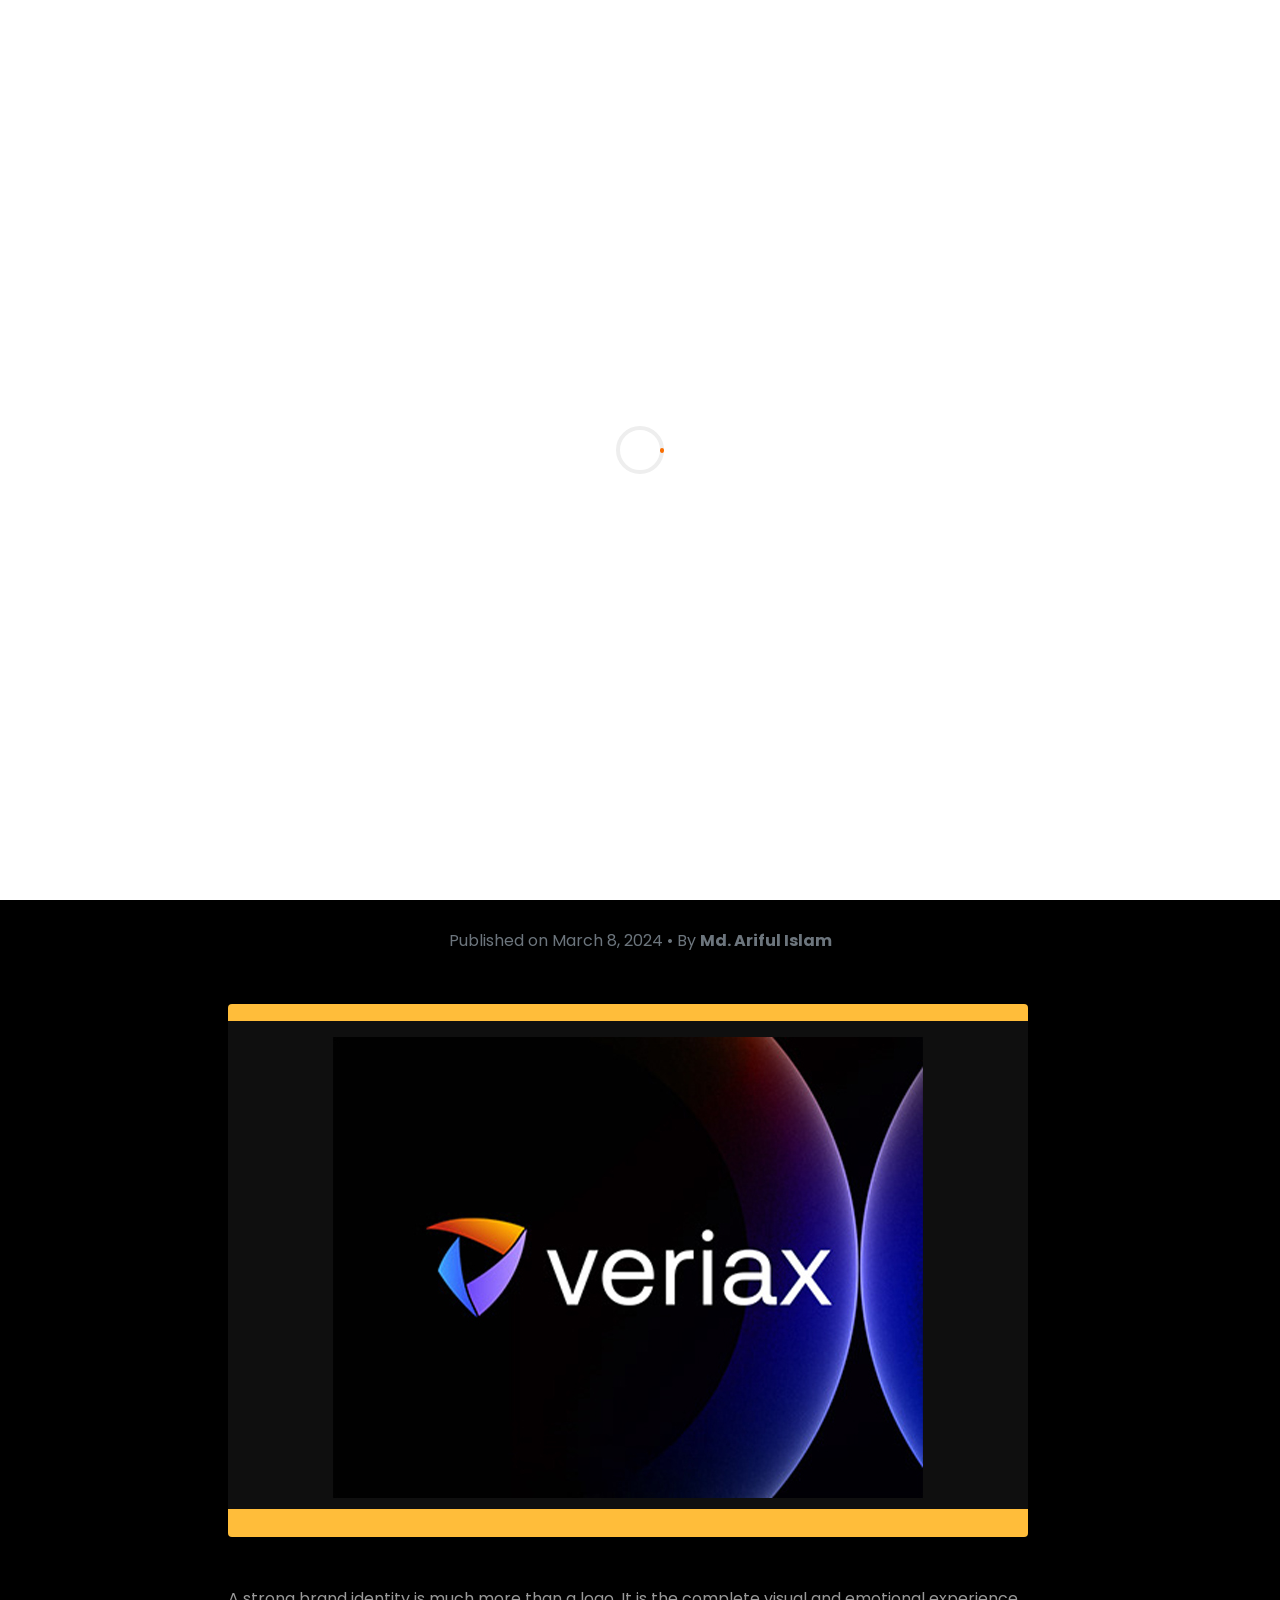
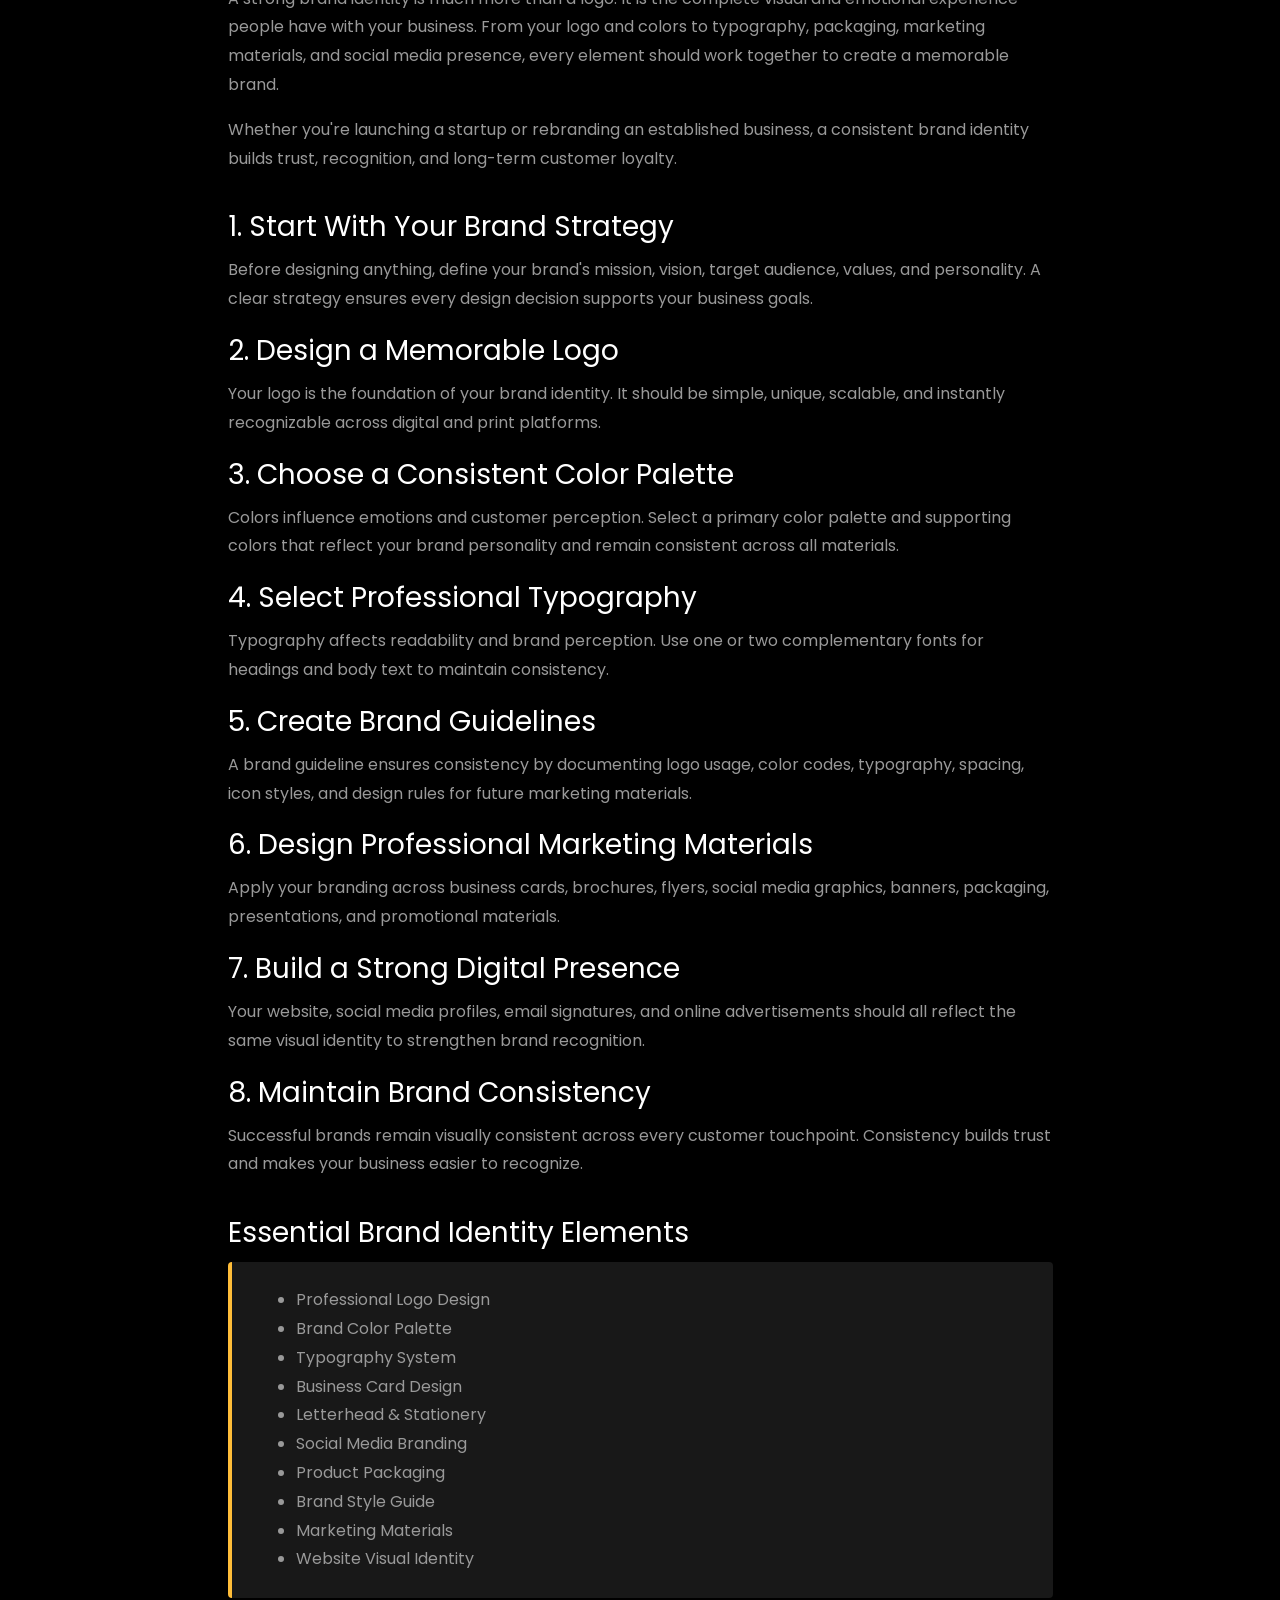
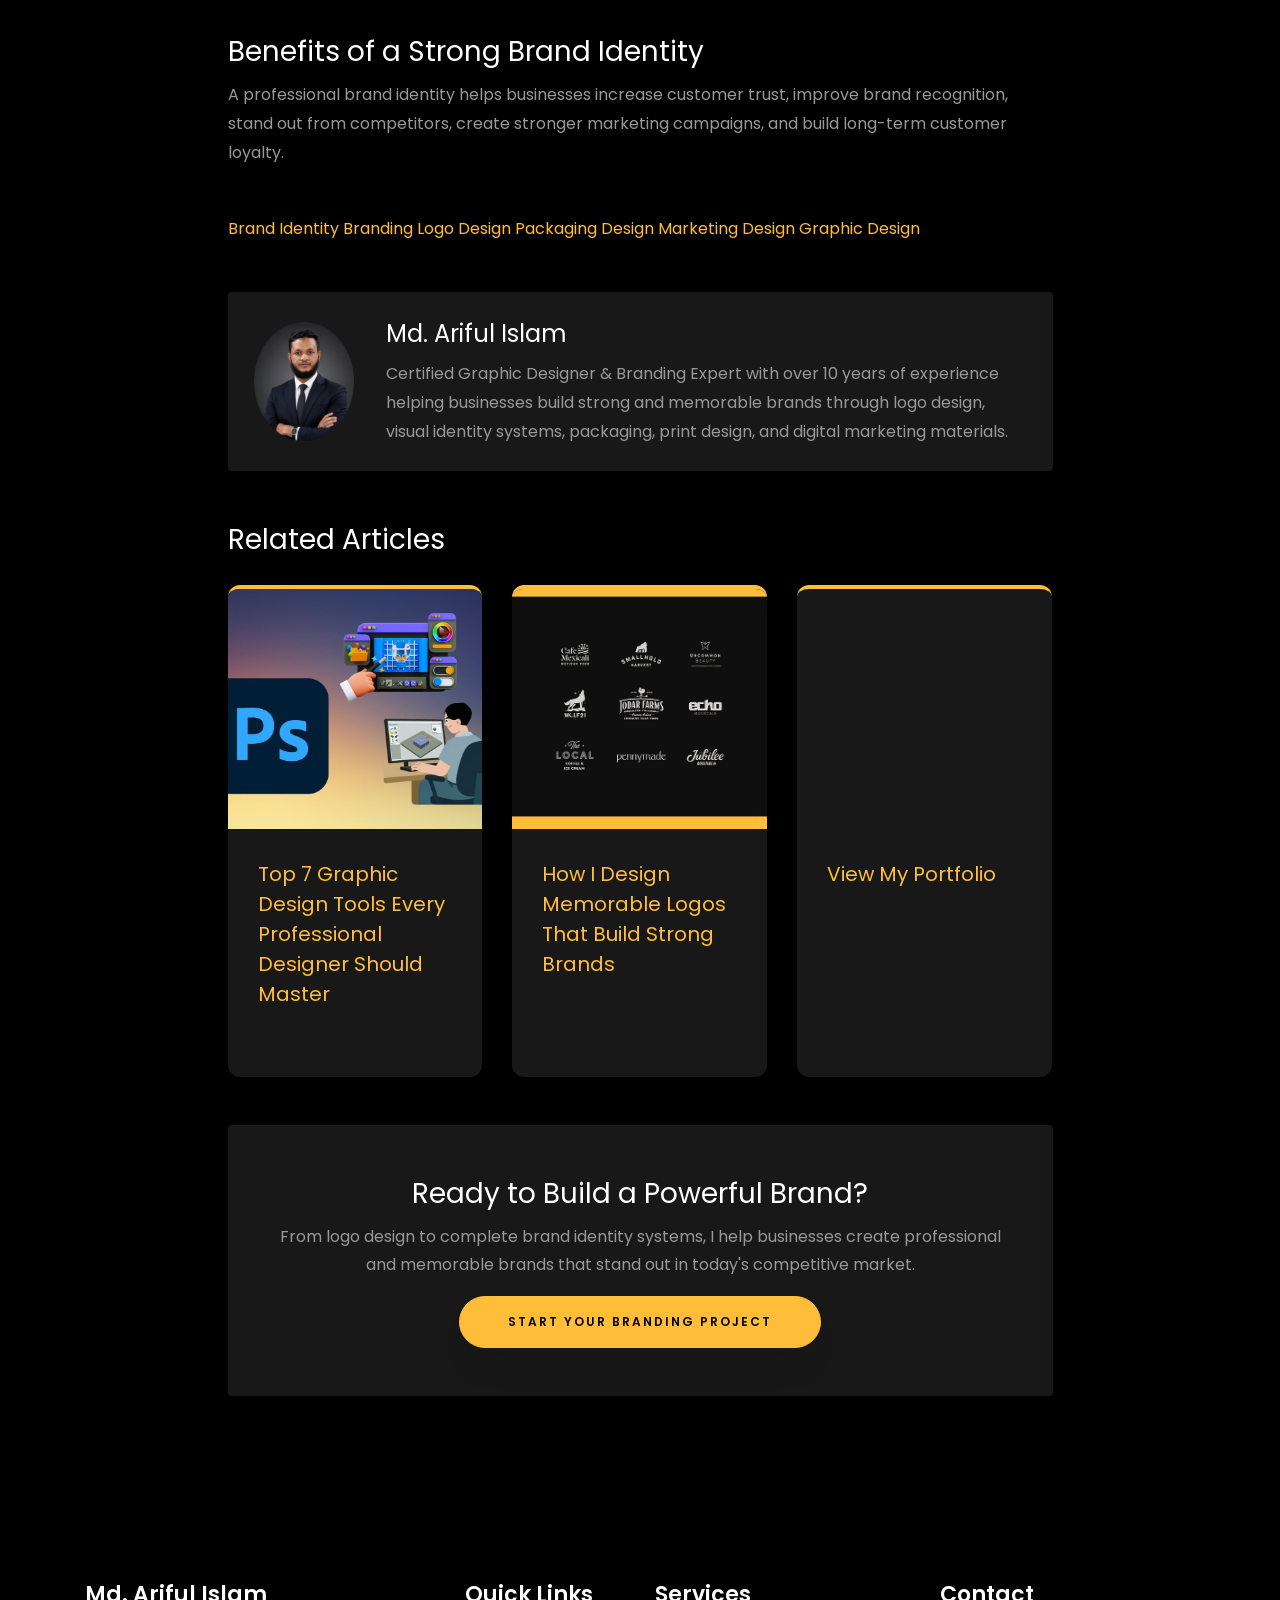
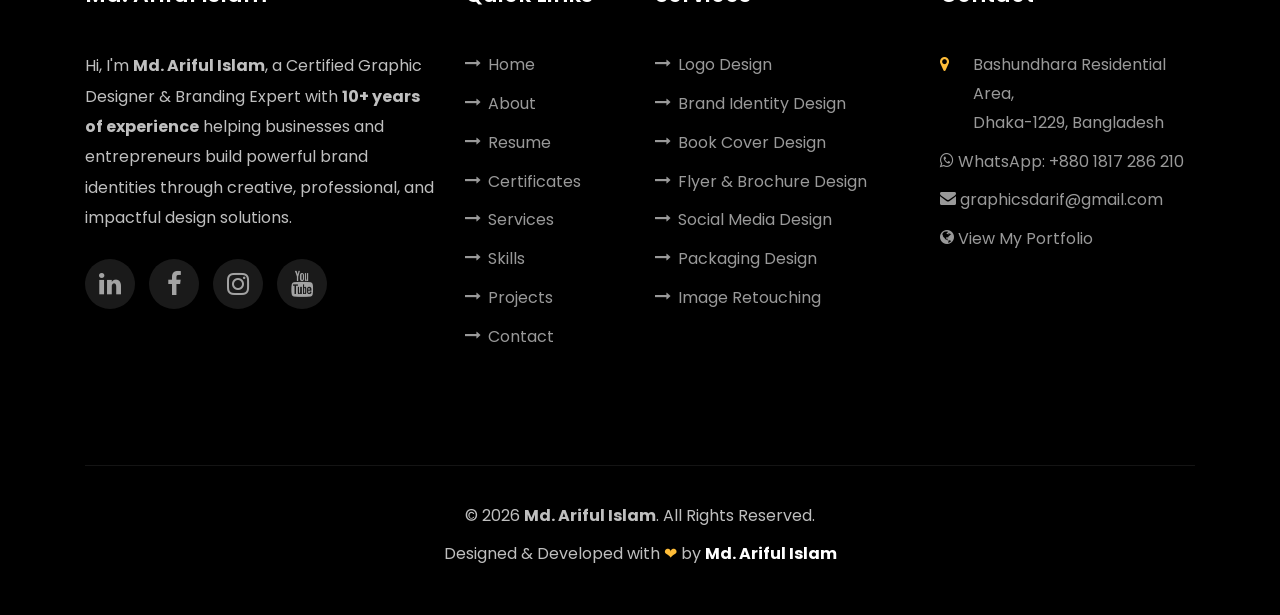
==== blog-brand.html @ 01f38c30 "blog update" ====
<!DOCTYPE html>
<html lang="en">
  <head>
    <title>Arif Islam Portfolio</title>
    <meta charset="utf-8">
    <meta name="viewport" content="width=device-width, initial-scale=1, shrink-to-fit=no">
    
    <link href="https://fonts.googleapis.com/css?family=Poppins:100,200,300,400,500,600,700,800,900" rel="stylesheet">

    <link rel="stylesheet" href="css/open-iconic-bootstrap.min.css">
    <link rel="stylesheet" href="css/animate.css">
    
    <link rel="stylesheet" href="css/owl.carousel.min.css">
    <link rel="stylesheet" href="css/owl.theme.default.min.css">
    <link rel="stylesheet" href="css/magnific-popup.css">

    <link rel="stylesheet" href="css/aos.css">

    <link rel="stylesheet" href="css/ionicons.min.css">
    
    <link rel="stylesheet" href="css/flaticon.css">
    <link rel="stylesheet" href="css/icomoon.css">
    <link rel="stylesheet" href="css/style.css">
  </head>
  <body data-spy="scroll" data-target=".site-navbar-target" data-offset="300">
	  
	  
    <nav class="navbar navbar-expand-lg navbar-dark ftco_navbar ftco-navbar-light site-navbar-target" id="ftco-navbar">
	    <div class="container">
	      <a class="navbar-brand" href="index.html">Md. Ariful Islam</a>
	      <button class="navbar-toggler js-fh5co-nav-toggle fh5co-nav-toggle" type="button" data-toggle="collapse" data-target="#ftco-nav" aria-controls="ftco-nav" aria-expanded="false" aria-label="Toggle navigation">
	        <span class="oi oi-menu"></span> Menu
	      </button>

	      <div class="collapse navbar-collapse" id="ftco-nav">
	        <ul class="navbar-nav nav ml-auto">
	          <li class="nav-item"><a href="index.html#home-section" class="nav-link"><span>Home</span></a></li>
	          <li class="nav-item"><a href="index.html#about-section" class="nav-link"><span>About</span></a></li>
	          <li class="nav-item"><a href="index.html#resume-section" class="nav-link"><span>Resume</span></a></li>
            <li class="nav-item"><a href="index.html#certifications-section" class="nav-link"><span>Certificates</span></a></li>
	          <li class="nav-item"><a href="index.html#services-section" class="nav-link"><span>Services</span></a></li>
	          <li class="nav-item"><a href="index.html#skills-section" class="nav-link"><span>Skills</span></a></li>
	          <li class="nav-item"><a href="index.html#projects-section" class="nav-link"><span>Projects</span></a></li>
	          <li class="nav-item"><a href="index.html#blog-section" class="nav-link"><span>My Blog</span></a></li>
	          <li class="nav-item"><a href="index.html#contact-section" class="nav-link"><span>Contact</span></a></li>
	        </ul>
	      </div>
	    </div>
	  </nav>
	 
<!-- Hero Section -->
<section class="hero-wrap hero-wrap-2"
    style="background-image: url('images/bg_1.jpg');"
    data-stellar-background-ratio="0.5">

    <div class="overlay"></div>

    <div class="container">

        <div class="row no-gutters slider-text align-items-center justify-content-center">

            <div class="col-lg-10 text-center ftco-animate">

                <!-- Category -->
                <span class="text-warning text-uppercase font-weight-bold"
                    style="letter-spacing:4px;">
                    Brand Identity
                </span>

                <!-- Article Title -->
                <h1 class="display-3 font-weight-bold mt-3 mb-4">
                    The Complete Guide to Building a Powerful Brand Identity
                </h1>

                <!-- Meta -->
                <div class="mb-4 text-white">

                    <span>
                        <i class="icon-calendar"></i>
                        February 10, 2024
                    </span>

                    <span class="mx-3">•</span>

                    <span>
                        <i class="icon-time"></i>
                        12 Min Read
                    </span>

                    <span class="mx-3">•</span>

                    <span>
                        By
                        <strong>Md. Ariful Islam</strong>
                    </span>

                </div>

                <!-- Breadcrumb -->
                <p class="breadcrumbs">

                    <span class="mr-2">
                        <a href="index.html">
                            Home
                            <i class="ion-ios-arrow-forward"></i>
                        </a>
                    </span>

                    <span class="mr-2">
                        <a href="index.html#blog-section">
                            Blog
                            <i class="ion-ios-arrow-forward"></i>
                        </a>
                    </span>

                    <span>
                        Brand Identity
                    </span>

                </p>

            </div>

        </div>

    </div>

</section>

   <section class="ftco-section">

<div class="container">

<div class="row justify-content-center">

<div class="col-lg-9">

<!-- Article Header -->

<div class="text-center mb-5">

<span class="text-warning text-uppercase"
style="letter-spacing:3px;">
Brand Identity • 12 Min Read
</span>

<h2 class="mt-3 mb-4">
The Complete Guide to Building a Powerful Brand Identity
</h2>

<p class="text-muted">
Published on March 8, 2024 • By
<strong>Md. Ariful Islam</strong>
</p>

</div>

<!-- Featured Image -->

<img src="images/brandidentityimage_3.jpg"
class="img-fluid rounded mb-5"
alt="Brand Identity Design">

<!-- Introduction -->

<p>
A strong brand identity is much more than a logo. It is the complete visual and emotional experience people have with your business. From your logo and colors to typography, packaging, marketing materials, and social media presence, every element should work together to create a memorable brand.
</p>

<p>
Whether you're launching a startup or rebranding an established business, a consistent brand identity builds trust, recognition, and long-term customer loyalty.
</p>

<hr>

<h3>1. Start With Your Brand Strategy</h3>

<p>
Before designing anything, define your brand's mission, vision, target audience, values, and personality. A clear strategy ensures every design decision supports your business goals.
</p>

<h3>2. Design a Memorable Logo</h3>

<p>
Your logo is the foundation of your brand identity. It should be simple, unique, scalable, and instantly recognizable across digital and print platforms.
</p>

<h3>3. Choose a Consistent Color Palette</h3>

<p>
Colors influence emotions and customer perception. Select a primary color palette and supporting colors that reflect your brand personality and remain consistent across all materials.
</p>

<h3>4. Select Professional Typography</h3>

<p>
Typography affects readability and brand perception. Use one or two complementary fonts for headings and body text to maintain consistency.
</p>

<h3>5. Create Brand Guidelines</h3>

<p>
A brand guideline ensures consistency by documenting logo usage, color codes, typography, spacing, icon styles, and design rules for future marketing materials.
</p>

<h3>6. Design Professional Marketing Materials</h3>

<p>
Apply your branding across business cards, brochures, flyers, social media graphics, banners, packaging, presentations, and promotional materials.
</p>

<h3>7. Build a Strong Digital Presence</h3>

<p>
Your website, social media profiles, email signatures, and online advertisements should all reflect the same visual identity to strengthen brand recognition.
</p>

<h3>8. Maintain Brand Consistency</h3>

<p>
Successful brands remain visually consistent across every customer touchpoint. Consistency builds trust and makes your business easier to recognize.
</p>

<hr>

<h3>Essential Brand Identity Elements</h3>

<div class="p-4 rounded"
style="background:#181818;border-left:4px solid #ffbd39;">

<ul class="mb-0">

<li>Professional Logo Design</li>

<li>Brand Color Palette</li>

<li>Typography System</li>

<li>Business Card Design</li>

<li>Letterhead & Stationery</li>

<li>Social Media Branding</li>

<li>Product Packaging</li>

<li>Brand Style Guide</li>

<li>Marketing Materials</li>

<li>Website Visual Identity</li>

</ul>

</div>

<hr>

<h3>Benefits of a Strong Brand Identity</h3>

<p>
A professional brand identity helps businesses increase customer trust, improve brand recognition, stand out from competitors, create stronger marketing campaigns, and build long-term customer loyalty.
</p>

<!-- Tags -->

<div class="mt-5">

<a href="#" class="tag-cloud-link">Brand Identity</a>

<a href="#" class="tag-cloud-link">Branding</a>

<a href="#" class="tag-cloud-link">Logo Design</a>

<a href="#" class="tag-cloud-link">Packaging Design</a>

<a href="#" class="tag-cloud-link">Marketing Design</a>

<a href="#" class="tag-cloud-link">Graphic Design</a>

</div>

<!-- Author -->

<div class="mt-5 p-4 rounded"
style="background:#181818;">

<div class="row align-items-center">

<div class="col-md-2 text-center">

<img src="images/about2.jpg"
class="img-fluid rounded-circle"
style="width:100px;">

</div>

<div class="col-md-10">

<h4>Md. Ariful Islam</h4>

<p class="mb-0">
Certified Graphic Designer & Branding Expert with over 10 years of experience helping businesses build strong and memorable brands through logo design, visual identity systems, packaging, print design, and digital marketing materials.
</p>

</div>

</div>

</div>

<!-- Related Articles -->

<div class="mt-5">

<h3 class="mb-4">
Related Articles
</h3>

<div class="row">

<div class="col-md-4">

<div class="blog-entry">

<a href="blog-tools.html"
class="block-20"
style="background-image:url(images/blogimgupdate1.jpg);">
</a>

<div class="text">

<h5>

<a href="blog-tools.html">
Top 7 Graphic Design Tools Every Professional Designer Should Master
</a>

</h5>

</div>

</div>

</div>

<div class="col-md-4">

<div class="blog-entry">

<a href="blog-logo.html"
class="block-20"
style="background-image:url(images/howtocreatealogo.jpg);">
</a>

<div class="text">

<h5>

<a href="blog-logo.html">
How I Design Memorable Logos That Build Strong Brands
</a>

</h5>

</div>

</div>

</div>

<div class="col-md-4">

<div class="blog-entry">

<a href="index.html#projects-section"
class="block-20"
style="background-image:url(images/work-1.jpg);">
</a>

<div class="text">

<h5>

<a href="index.html#projects-section">
View My Portfolio
</a>

</h5>

</div>

</div>

</div>

</div>

</div>

<!-- Call To Action -->

<div class="text-center mt-5 p-5 rounded"
style="background:#181818;">

<h3>
Ready to Build a Powerful Brand?
</h3>

<p>
From logo design to complete brand identity systems, I help businesses create professional and memorable brands that stand out in today's competitive market.
</p>

<a href="index.html#contact-section"
class="btn btn-primary px-5 py-3">
Start Your Branding Project
</a>

</div>

</div>

</div>

</div>

</section>


		

    <footer class="ftco-footer ftco-section">
    <div class="container">

        <div class="row">

            <!-- About -->
            <div class="col-lg-4 col-md-6 mb-5">
                <div class="ftco-footer-widget">
                    <h2 class="ftco-heading-2">Md. Ariful Islam</h2>

                    <p>
                        Hi, I'm <strong>Md. Ariful Islam</strong>, a Certified Graphic Designer &
                        Branding Expert with <strong>10+ years of experience</strong> helping
                        businesses and entrepreneurs build powerful brand identities through
                        creative, professional, and impactful design solutions.
                    </p>

                    <ul class="ftco-footer-social list-unstyled mt-4">

                        <li>
                            <a href="https://www.linkedin.com/in/graphicsdarif/" target="_blank">
                                <span class="icon-linkedin"></span>
                            </a>
                        </li>

                        <li>
                            <a href="https://facebook.com/graphicsarif" target="_blank">
                                <span class="icon-facebook"></span>
                            </a>
                        </li>

                        <li>
                            <a href="https://www.instagram.com/graphicmanbdofficial/" target="_blank">
                                <span class="icon-instagram"></span>
                            </a>
                        </li>

                        <li>
                            <a href="https://www.youtube.com/@graphicmanbd" target="_blank">
                                <span class="icon-youtube"></span>
                            </a>
                        </li>

                    </ul>
                </div>
            </div>

            <!-- Quick Links -->
            <div class="col-lg-2 col-md-6 mb-5">
                <div class="ftco-footer-widget">

                    <h2 class="ftco-heading-2">Quick Links</h2>

                    <ul class="list-unstyled">

                        <li><a href="#home-section"><span class="icon-long-arrow-right mr-2"></span>Home</a></li>

                        <li><a href="#about-section"><span class="icon-long-arrow-right mr-2"></span>About</a></li>

                        <li><a href="#resume-section"><span class="icon-long-arrow-right mr-2"></span>Resume</a></li>

                        <li><a href="#certificates-section"><span class="icon-long-arrow-right mr-2"></span>Certificates</a></li>

                        <li><a href="#services-section"><span class="icon-long-arrow-right mr-2"></span>Services</a></li>

                        <li><a href="#skills-section"><span class="icon-long-arrow-right mr-2"></span>Skills</a></li>

                        <li><a href="#projects-section"><span class="icon-long-arrow-right mr-2"></span>Projects</a></li>

                        <li><a href="#contact-section"><span class="icon-long-arrow-right mr-2"></span>Contact</a></li>

                    </ul>

                </div>
            </div>

            <!-- Services -->
            <div class="col-lg-3 col-md-6 mb-5">

                <div class="ftco-footer-widget">

                    <h2 class="ftco-heading-2">Services</h2>

                    <ul class="list-unstyled">

                        <li><a href="#services-section"><span class="icon-long-arrow-right mr-2"></span>Logo Design</a></li>

                        <li><a href="#services-section"><span class="icon-long-arrow-right mr-2"></span>Brand Identity Design</a></li>

                        <li><a href="#services-section"><span class="icon-long-arrow-right mr-2"></span>Book Cover Design</a></li>

                        <li><a href="#services-section"><span class="icon-long-arrow-right mr-2"></span>Flyer & Brochure Design</a></li>

                        <li><a href="#services-section"><span class="icon-long-arrow-right mr-2"></span>Social Media Design</a></li>

                        <li><a href="#services-section"><span class="icon-long-arrow-right mr-2"></span>Packaging Design</a></li>

                        <li><a href="#services-section"><span class="icon-long-arrow-right mr-2"></span>Image Retouching</a></li>

                    </ul>

                </div>

            </div>

            <!-- Contact -->
            <div class="col-lg-3 col-md-6 mb-5">

                <div class="ftco-footer-widget">

                    <h2 class="ftco-heading-2">Contact</h2>

                    <ul class="list-unstyled contact-footer">

                        <li>
                            <span class="icon icon-map-marker"></span>
                            Bashundhara Residential Area,<br>
                            Dhaka-1229, Bangladesh
                        </li>

                        <li>
    					<a href="https://wa.me/8801817286210" target="_blank">
        				<span class="icon icon-whatsapp"></span>
        					WhatsApp: +880 1817 286 210
    					</a>
						</li>

                        <li>
                            <a href="mailto:graphicsdarif@gmail.com">
                                <span class="icon icon-envelope"></span>
                                graphicsdarif@gmail.com
                            </a>
                        </li>

                        <li>
                            <a href="https://www.behance.net/graphicdarif" target="_blank">
                                <span class="icon icon-globe"></span>
                                View My Portfolio
                            </a>
                        </li>

                    </ul>

                </div>

            </div>

        </div>

        <hr>

        <div class="row">

            <div class="col-md-12 text-center">

                <p class="mb-2">

                    © <script>document.write(new Date().getFullYear())</script>

                    <strong>Md. Ariful Islam</strong>.

                    All Rights Reserved.

                </p>

                <p class="footer-credit">

                    Designed & Developed with

                    <span class="heart">❤</span>

                    by

                    <a href="https://www.youtube.com/@graphicmanbd" target="_blank">

                        <strong>Md. Ariful Islam</strong>

                    </a>

                </p>

            </div>

        </div>

    </div>
</footer>
    
  

  <!-- loader -->
  <div id="ftco-loader" class="show fullscreen"><svg class="circular" width="48px" height="48px"><circle class="path-bg" cx="24" cy="24" r="22" fill="none" stroke-width="4" stroke="#eeeeee"/><circle class="path" cx="24" cy="24" r="22" fill="none" stroke-width="4" stroke-miterlimit="10" stroke="#F96D00"/></svg></div>


  <script src="js/jquery.min.js"></script>
  <script src="js/jquery-migrate-3.0.1.min.js"></script>
  <script src="js/popper.min.js"></script>
  <script src="js/bootstrap.min.js"></script>
  <script src="js/jquery.easing.1.3.js"></script>
  <script src="js/jquery.waypoints.min.js"></script>
  <script src="js/jquery.stellar.min.js"></script>
  <script src="js/owl.carousel.min.js"></script>
  <script src="js/jquery.magnific-popup.min.js"></script>
  <script src="js/aos.js"></script>
  <script src="js/jquery.animateNumber.min.js"></script>
  <script src="js/scrollax.min.js"></script>
  
  <script src="js/main.js"></script>
    
  </body>
</html>
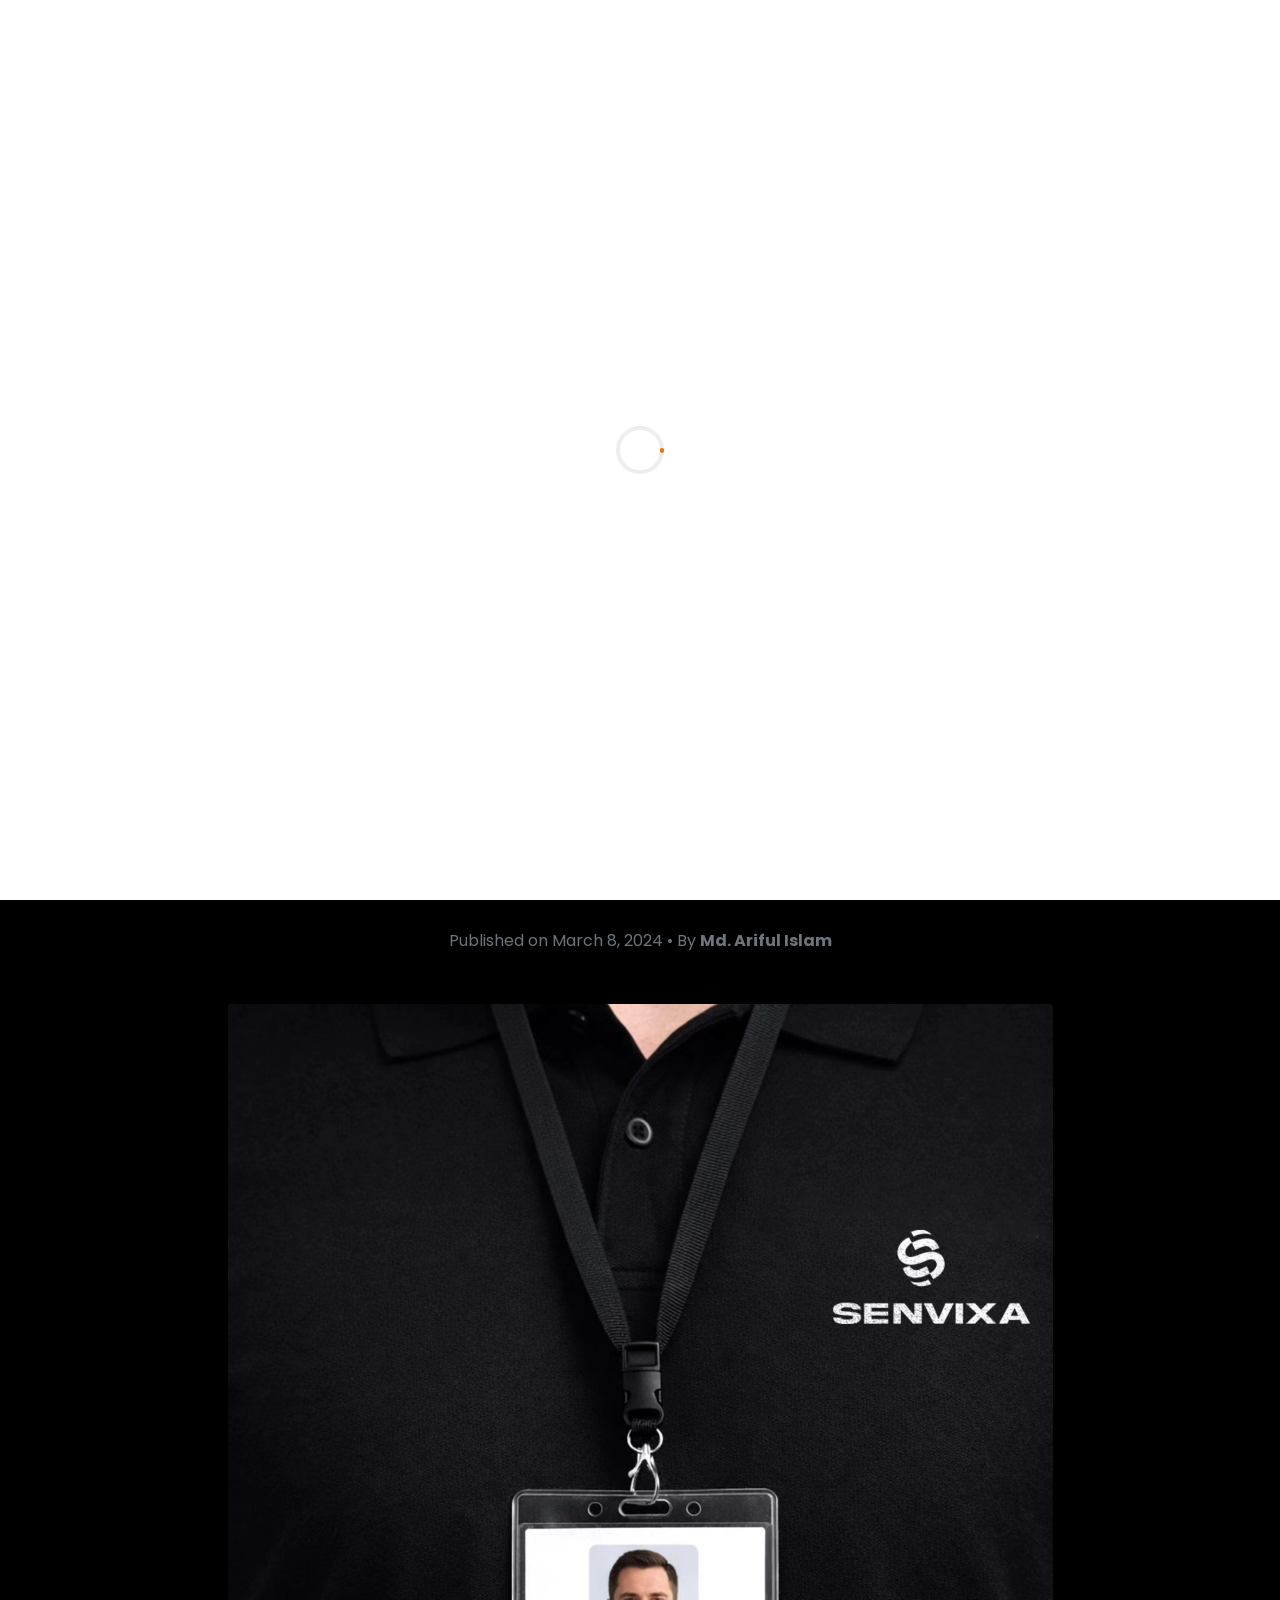
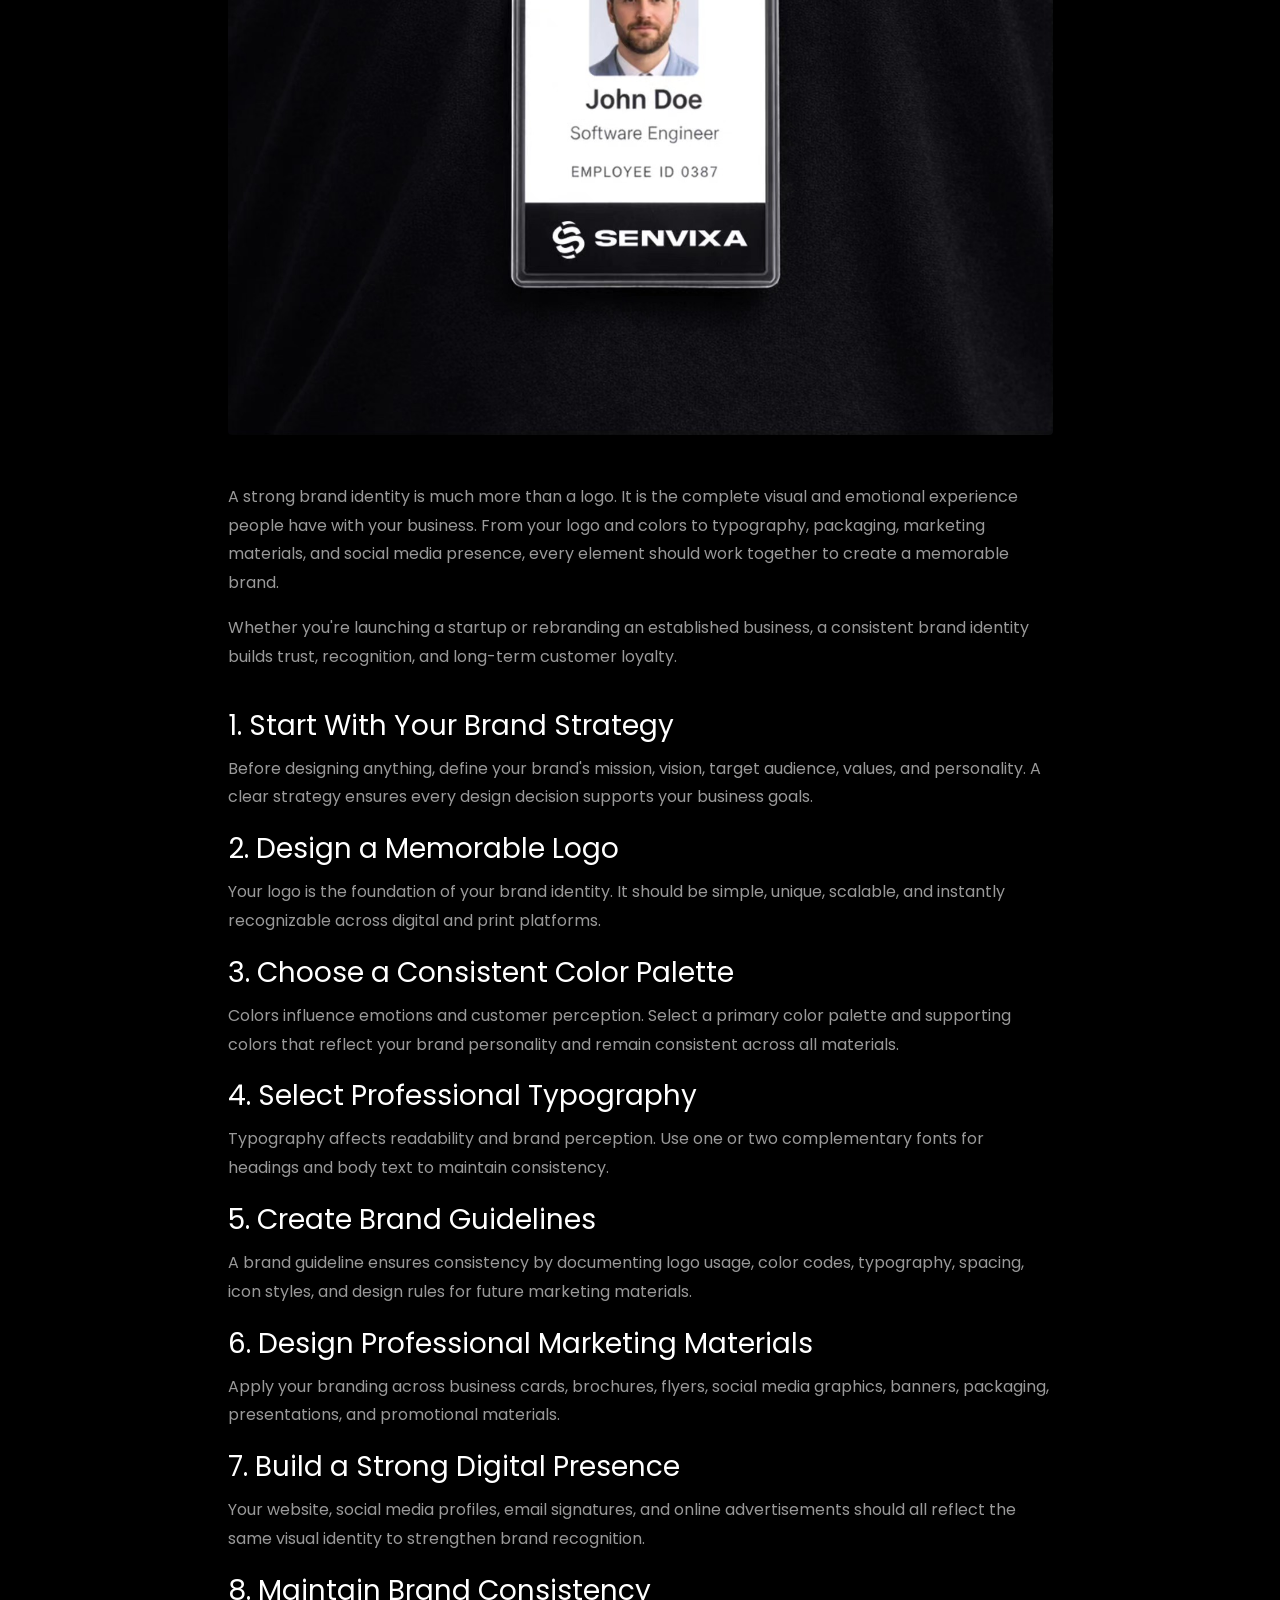
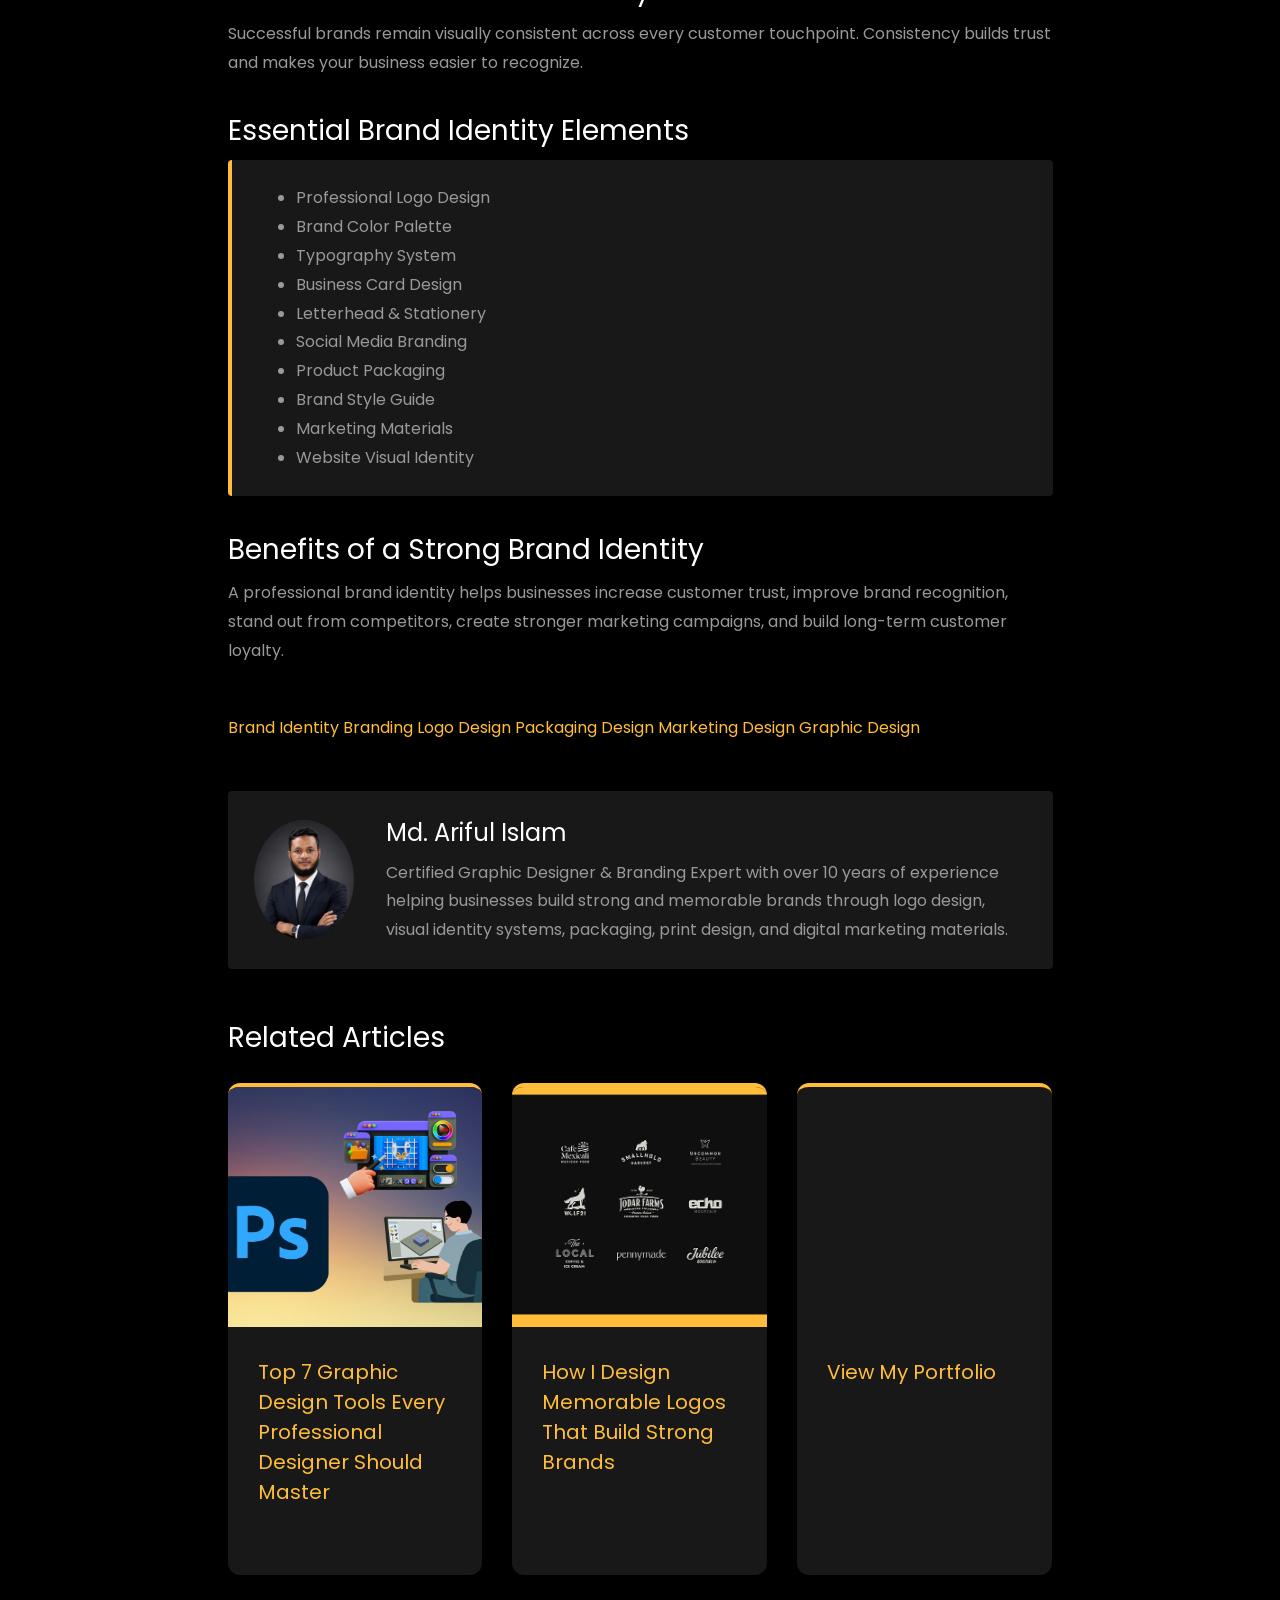
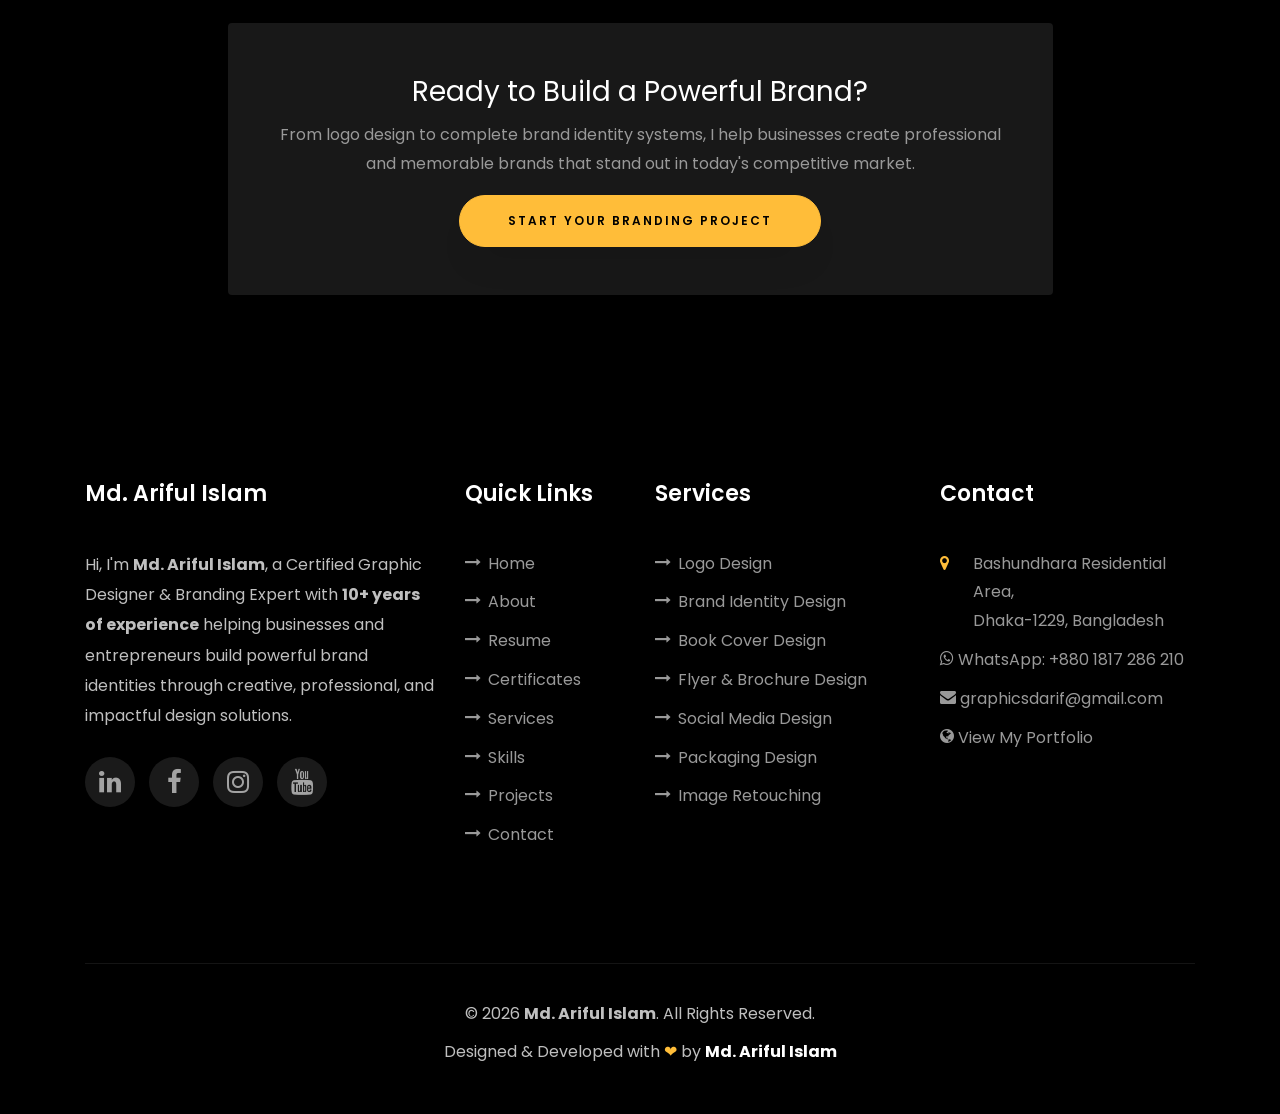
==== commit fd93c01a: "blog update" ====
--- a/blog-brand.html
+++ b/blog-brand.html
@@ -129,302 +129,302 @@
 
    <section class="ftco-section">
 
-<div class="container">
-
-<div class="row justify-content-center">
-
-<div class="col-lg-9">
+            <div class="container">
+
+                <div class="row justify-content-center">
+
+                    <div class="col-lg-9">
 
 <!-- Article Header -->
 
-<div class="text-center mb-5">
-
-<span class="text-warning text-uppercase"
-style="letter-spacing:3px;">
-Brand Identity • 12 Min Read
-</span>
-
-<h2 class="mt-3 mb-4">
-The Complete Guide to Building a Powerful Brand Identity
-</h2>
-
-<p class="text-muted">
-Published on March 8, 2024 • By
-<strong>Md. Ariful Islam</strong>
-</p>
-
-</div>
-
-<!-- Featured Image -->
-
-<img src="images/brandidentityimage_3.jpg"
-class="img-fluid rounded mb-5"
-alt="Brand Identity Design">
-
-<!-- Introduction -->
-
-<p>
-A strong brand identity is much more than a logo. It is the complete visual and emotional experience people have with your business. From your logo and colors to typography, packaging, marketing materials, and social media presence, every element should work together to create a memorable brand.
-</p>
-
-<p>
-Whether you're launching a startup or rebranding an established business, a consistent brand identity builds trust, recognition, and long-term customer loyalty.
-</p>
-
-<hr>
-
-<h3>1. Start With Your Brand Strategy</h3>
-
-<p>
-Before designing anything, define your brand's mission, vision, target audience, values, and personality. A clear strategy ensures every design decision supports your business goals.
-</p>
-
-<h3>2. Design a Memorable Logo</h3>
-
-<p>
-Your logo is the foundation of your brand identity. It should be simple, unique, scalable, and instantly recognizable across digital and print platforms.
-</p>
-
-<h3>3. Choose a Consistent Color Palette</h3>
-
-<p>
-Colors influence emotions and customer perception. Select a primary color palette and supporting colors that reflect your brand personality and remain consistent across all materials.
-</p>
-
-<h3>4. Select Professional Typography</h3>
-
-<p>
-Typography affects readability and brand perception. Use one or two complementary fonts for headings and body text to maintain consistency.
-</p>
-
-<h3>5. Create Brand Guidelines</h3>
-
-<p>
-A brand guideline ensures consistency by documenting logo usage, color codes, typography, spacing, icon styles, and design rules for future marketing materials.
-</p>
-
-<h3>6. Design Professional Marketing Materials</h3>
-
-<p>
-Apply your branding across business cards, brochures, flyers, social media graphics, banners, packaging, presentations, and promotional materials.
-</p>
-
-<h3>7. Build a Strong Digital Presence</h3>
-
-<p>
-Your website, social media profiles, email signatures, and online advertisements should all reflect the same visual identity to strengthen brand recognition.
-</p>
-
-<h3>8. Maintain Brand Consistency</h3>
-
-<p>
-Successful brands remain visually consistent across every customer touchpoint. Consistency builds trust and makes your business easier to recognize.
-</p>
-
-<hr>
-
-<h3>Essential Brand Identity Elements</h3>
-
-<div class="p-4 rounded"
-style="background:#181818;border-left:4px solid #ffbd39;">
-
-<ul class="mb-0">
-
-<li>Professional Logo Design</li>
-
-<li>Brand Color Palette</li>
-
-<li>Typography System</li>
-
-<li>Business Card Design</li>
-
-<li>Letterhead & Stationery</li>
-
-<li>Social Media Branding</li>
-
-<li>Product Packaging</li>
-
-<li>Brand Style Guide</li>
-
-<li>Marketing Materials</li>
-
-<li>Website Visual Identity</li>
-
-</ul>
-
-</div>
-
-<hr>
-
-<h3>Benefits of a Strong Brand Identity</h3>
-
-<p>
-A professional brand identity helps businesses increase customer trust, improve brand recognition, stand out from competitors, create stronger marketing campaigns, and build long-term customer loyalty.
-</p>
-
-<!-- Tags -->
-
-<div class="mt-5">
-
-<a href="#" class="tag-cloud-link">Brand Identity</a>
-
-<a href="#" class="tag-cloud-link">Branding</a>
-
-<a href="#" class="tag-cloud-link">Logo Design</a>
-
-<a href="#" class="tag-cloud-link">Packaging Design</a>
-
-<a href="#" class="tag-cloud-link">Marketing Design</a>
-
-<a href="#" class="tag-cloud-link">Graphic Design</a>
-
-</div>
-
-<!-- Author -->
-
-<div class="mt-5 p-4 rounded"
-style="background:#181818;">
-
-<div class="row align-items-center">
-
-<div class="col-md-2 text-center">
-
-<img src="images/about2.jpg"
-class="img-fluid rounded-circle"
-style="width:100px;">
-
-</div>
-
-<div class="col-md-10">
-
-<h4>Md. Ariful Islam</h4>
-
-<p class="mb-0">
-Certified Graphic Designer & Branding Expert with over 10 years of experience helping businesses build strong and memorable brands through logo design, visual identity systems, packaging, print design, and digital marketing materials.
-</p>
-
-</div>
-
-</div>
-
-</div>
-
-<!-- Related Articles -->
-
-<div class="mt-5">
-
-<h3 class="mb-4">
-Related Articles
-</h3>
-
-<div class="row">
-
-<div class="col-md-4">
-
-<div class="blog-entry">
-
-<a href="blog-tools.html"
-class="block-20"
-style="background-image:url(images/blogimgupdate1.jpg);">
-</a>
-
-<div class="text">
-
-<h5>
-
-<a href="blog-tools.html">
-Top 7 Graphic Design Tools Every Professional Designer Should Master
-</a>
-
-</h5>
-
-</div>
-
-</div>
-
-</div>
-
-<div class="col-md-4">
-
-<div class="blog-entry">
-
-<a href="blog-logo.html"
-class="block-20"
-style="background-image:url(images/howtocreatealogo.jpg);">
-</a>
-
-<div class="text">
-
-<h5>
-
-<a href="blog-logo.html">
-How I Design Memorable Logos That Build Strong Brands
-</a>
-
-</h5>
-
-</div>
-
-</div>
-
-</div>
-
-<div class="col-md-4">
-
-<div class="blog-entry">
-
-<a href="index.html#projects-section"
-class="block-20"
-style="background-image:url(images/work-1.jpg);">
-</a>
-
-<div class="text">
-
-<h5>
-
-<a href="index.html#projects-section">
-View My Portfolio
-</a>
-
-</h5>
-
-</div>
-
-</div>
-
-</div>
-
-</div>
-
-</div>
-
-<!-- Call To Action -->
-
-<div class="text-center mt-5 p-5 rounded"
-style="background:#181818;">
-
-<h3>
-Ready to Build a Powerful Brand?
-</h3>
-
-<p>
-From logo design to complete brand identity systems, I help businesses create professional and memorable brands that stand out in today's competitive market.
-</p>
-
-<a href="index.html#contact-section"
-class="btn btn-primary px-5 py-3">
-Start Your Branding Project
-</a>
-
-</div>
-
-</div>
-
-</div>
-
-</div>
-
-</section>
+            <div class="text-center mb-5">
+
+            <span class="text-warning text-uppercase"
+                        style="letter-spacing:3px;">
+                        Brand Identity • 12 Min Read
+            </span>
+
+                <h2 class="mt-3 mb-4">
+                The Complete Guide to Building a Powerful Brand Identity
+                </h2>
+
+                <p class="text-muted">
+                Published on March 8, 2024 • By
+                <strong>Md. Ariful Islam</strong>
+                </p>
+
+                </div>
+
+                <!-- Featured Image -->
+
+                <img src="images/branding.jpg"
+                class="img-fluid rounded mb-5"
+                alt="Brand Identity Design">
+
+                <!-- Introduction -->
+
+                <p>
+                A strong brand identity is much more than a logo. It is the complete visual and emotional experience people have with your business. From your logo and colors to typography, packaging, marketing materials, and social media presence, every element should work together to create a memorable brand.
+                </p>
+
+                <p>
+                Whether you're launching a startup or rebranding an established business, a consistent brand identity builds trust, recognition, and long-term customer loyalty.
+                </p>
+
+                <hr>
+
+                <h3>1. Start With Your Brand Strategy</h3>
+
+                <p>
+                Before designing anything, define your brand's mission, vision, target audience, values, and personality. A clear strategy ensures every design decision supports your business goals.
+                </p>
+
+                <h3>2. Design a Memorable Logo</h3>
+
+                <p>
+                Your logo is the foundation of your brand identity. It should be simple, unique, scalable, and instantly recognizable across digital and print platforms.
+                </p>
+
+                <h3>3. Choose a Consistent Color Palette</h3>
+
+                <p>
+                Colors influence emotions and customer perception. Select a primary color palette and supporting colors that reflect your brand personality and remain consistent across all materials.
+                </p>
+
+                <h3>4. Select Professional Typography</h3>
+
+                <p>
+                Typography affects readability and brand perception. Use one or two complementary fonts for headings and body text to maintain consistency.
+                </p>
+
+                <h3>5. Create Brand Guidelines</h3>
+
+                <p>
+                A brand guideline ensures consistency by documenting logo usage, color codes, typography, spacing, icon styles, and design rules for future marketing materials.
+                </p>
+
+                <h3>6. Design Professional Marketing Materials</h3>
+
+                <p>
+                Apply your branding across business cards, brochures, flyers, social media graphics, banners, packaging, presentations, and promotional materials.
+                </p>
+
+                <h3>7. Build a Strong Digital Presence</h3>
+
+                <p>
+                Your website, social media profiles, email signatures, and online advertisements should all reflect the same visual identity to strengthen brand recognition.
+                </p>
+
+                <h3>8. Maintain Brand Consistency</h3>
+
+                <p>
+                Successful brands remain visually consistent across every customer touchpoint. Consistency builds trust and makes your business easier to recognize.
+                </p>
+
+                <hr>
+
+                <h3>Essential Brand Identity Elements</h3>
+
+                <div class="p-4 rounded"
+                style="background:#181818;border-left:4px solid #ffbd39;">
+
+                <ul class="mb-0">
+
+                <li>Professional Logo Design</li>
+
+                <li>Brand Color Palette</li>
+
+                <li>Typography System</li>
+
+                <li>Business Card Design</li>
+
+                <li>Letterhead & Stationery</li>
+
+                <li>Social Media Branding</li>
+
+                <li>Product Packaging</li>
+
+                <li>Brand Style Guide</li>
+
+                <li>Marketing Materials</li>
+
+                <li>Website Visual Identity</li>
+
+                </ul>
+
+                </div>
+
+                <hr>
+
+                <h3>Benefits of a Strong Brand Identity</h3>
+
+                <p>
+                A professional brand identity helps businesses increase customer trust, improve brand recognition, stand out from competitors, create stronger marketing campaigns, and build long-term customer loyalty.
+                </p>
+
+                <!-- Tags -->
+
+                <div class="mt-5">
+
+                <a href="#" class="tag-cloud-link">Brand Identity</a>
+
+                <a href="#" class="tag-cloud-link">Branding</a>
+
+                <a href="#" class="tag-cloud-link">Logo Design</a>
+
+                <a href="#" class="tag-cloud-link">Packaging Design</a>
+
+                <a href="#" class="tag-cloud-link">Marketing Design</a>
+
+                <a href="#" class="tag-cloud-link">Graphic Design</a>
+
+                </div>
+
+                <!-- Author -->
+
+                <div class="mt-5 p-4 rounded"
+                style="background:#181818;">
+
+                <div class="row align-items-center">
+
+                <div class="col-md-2 text-center">
+
+                <img src="images/about2.jpg"
+                class="img-fluid rounded-circle"
+                style="width:100px;">
+
+                </div>
+
+                <div class="col-md-10">
+
+                <h4>Md. Ariful Islam</h4>
+
+                <p class="mb-0">
+                Certified Graphic Designer & Branding Expert with over 10 years of experience helping businesses build strong and memorable brands through logo design, visual identity systems, packaging, print design, and digital marketing materials.
+                </p>
+
+                </div>
+
+                </div>
+
+                </div>
+
+                <!-- Related Articles -->
+
+                <div class="mt-5">
+
+                <h3 class="mb-4">
+                Related Articles
+                </h3>
+
+                <div class="row">
+
+                <div class="col-md-4">
+
+                <div class="blog-entry">
+
+                <a href="blog-tools.html"
+                class="block-20"
+                style="background-image:url(images/blogimgupdate1.jpg);">
+                </a>
+
+                <div class="text">
+
+                <h5>
+
+                <a href="blog-tools.html">
+                Top 7 Graphic Design Tools Every Professional Designer Should Master
+                </a>
+
+                </h5>
+
+                </div>
+
+                </div>
+
+                </div>
+
+                <div class="col-md-4">
+
+                <div class="blog-entry">
+
+                <a href="blog-logo.html"
+                class="block-20"
+                style="background-image:url(images/howtocreatealogo.jpg);">
+                </a>
+
+                <div class="text">
+
+                <h5>
+
+                <a href="blog-logo.html">
+                How I Design Memorable Logos That Build Strong Brands
+                </a>
+
+                </h5>
+
+                </div>
+
+                </div>
+
+                </div>
+
+                <div class="col-md-4">
+
+                <div class="blog-entry">
+
+                <a href="index.html#projects-section"
+                class="block-20"
+                style="background-image:url(images/work-1.jpg);">
+                </a>
+
+                <div class="text">
+
+                <h5>
+
+                <a href="index.html#projects-section">
+                View My Portfolio
+                </a>
+
+                </h5>
+
+                </div>
+
+                </div>
+
+                </div>
+
+                </div>
+
+                </div>
+
+                <!-- Call To Action -->
+
+                <div class="text-center mt-5 p-5 rounded"
+                style="background:#181818;">
+
+                <h3>
+                Ready to Build a Powerful Brand?
+                </h3>
+
+                <p>
+                From logo design to complete brand identity systems, I help businesses create professional and memorable brands that stand out in today's competitive market.
+                </p>
+
+                <a href="index.html#contact-section"
+                class="btn btn-primary px-5 py-3">
+                Start Your Branding Project
+                </a>
+
+                </div>
+
+                </div>
+
+                </div>
+
+                </div>
+
+                </section>
 
 
 		
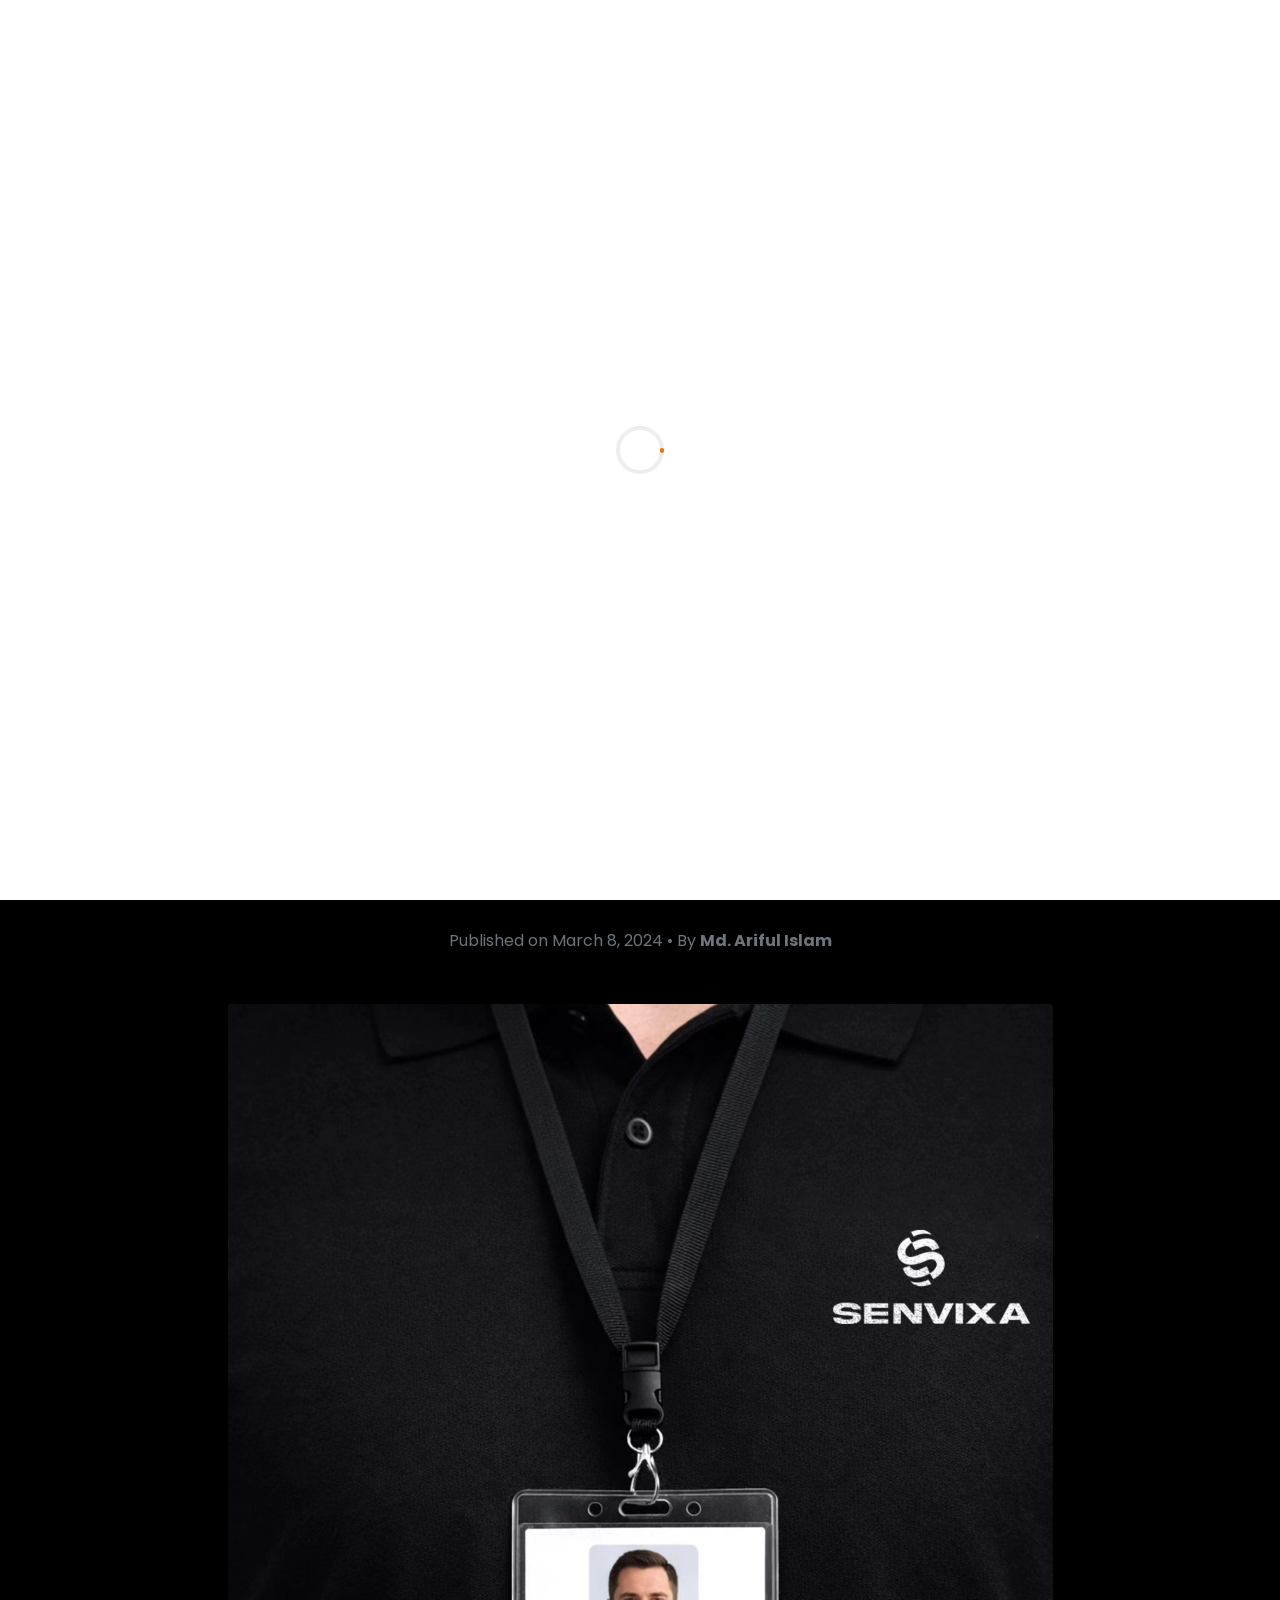
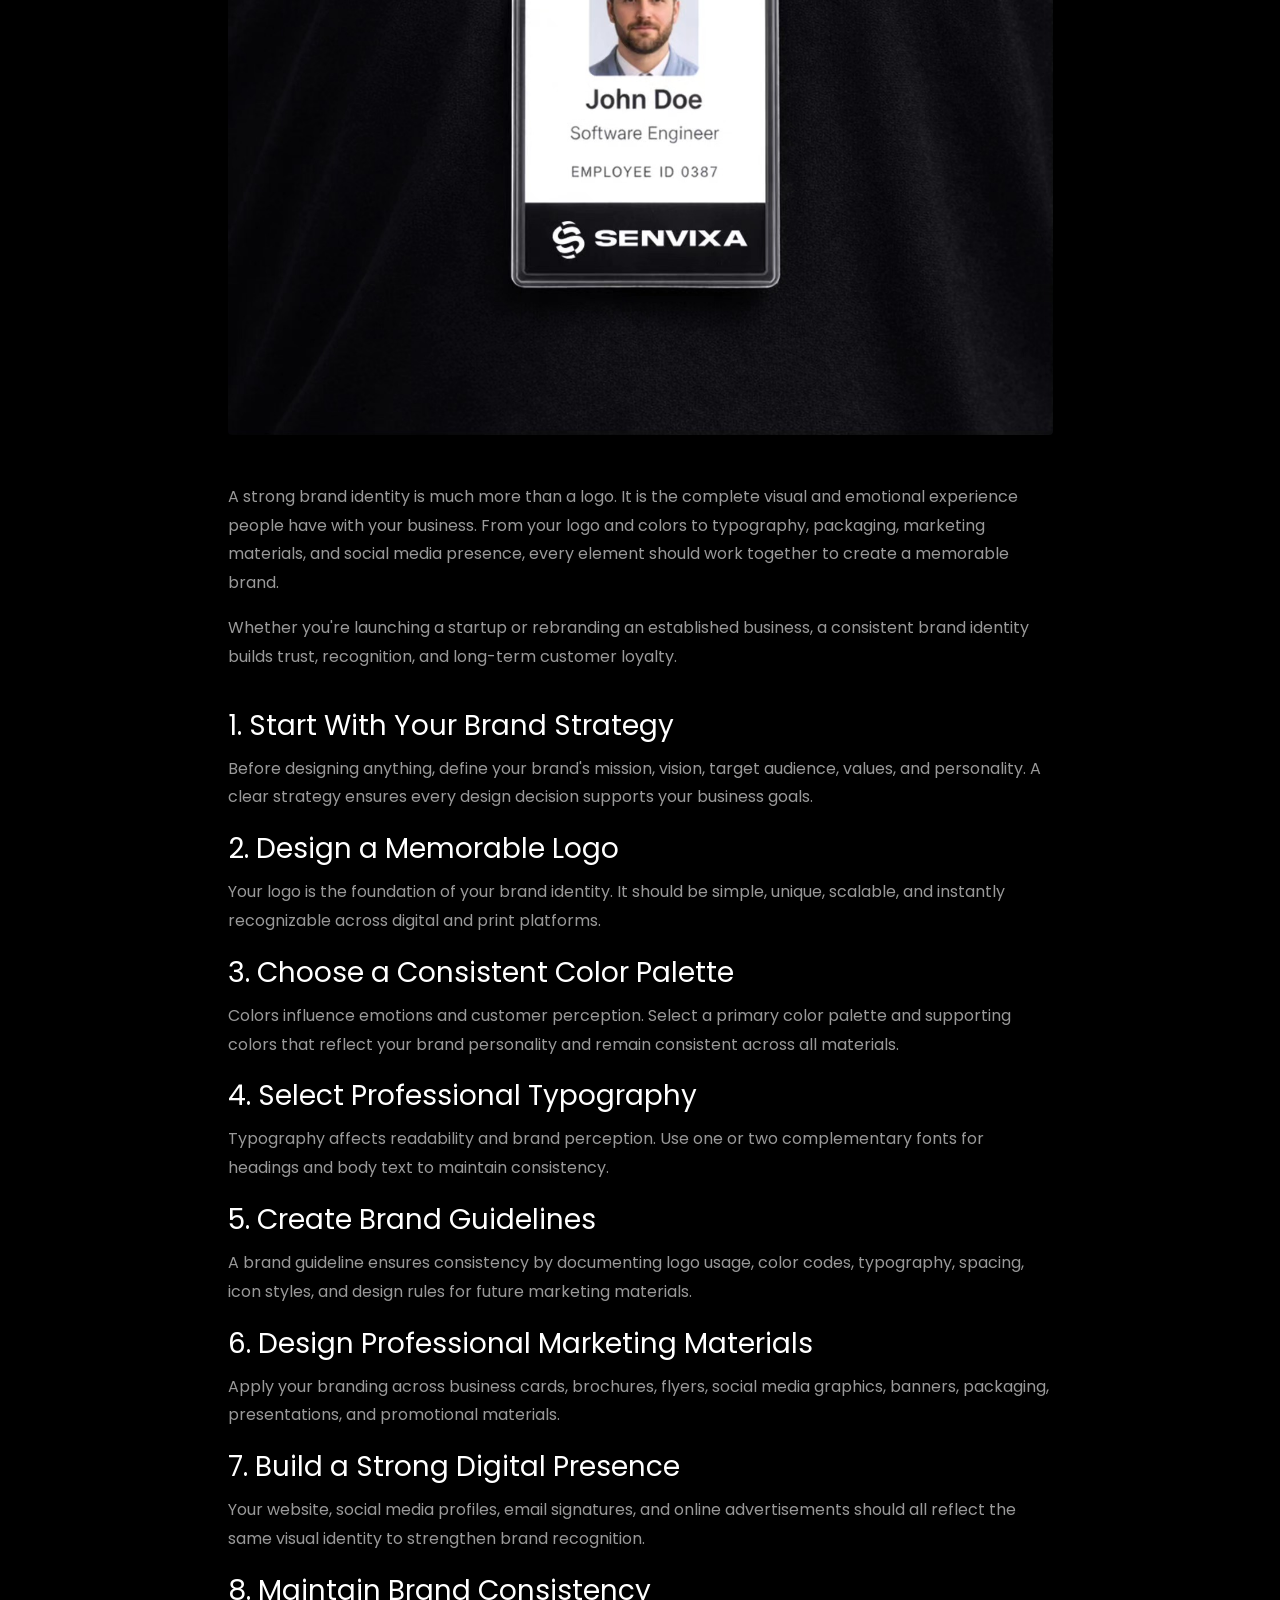
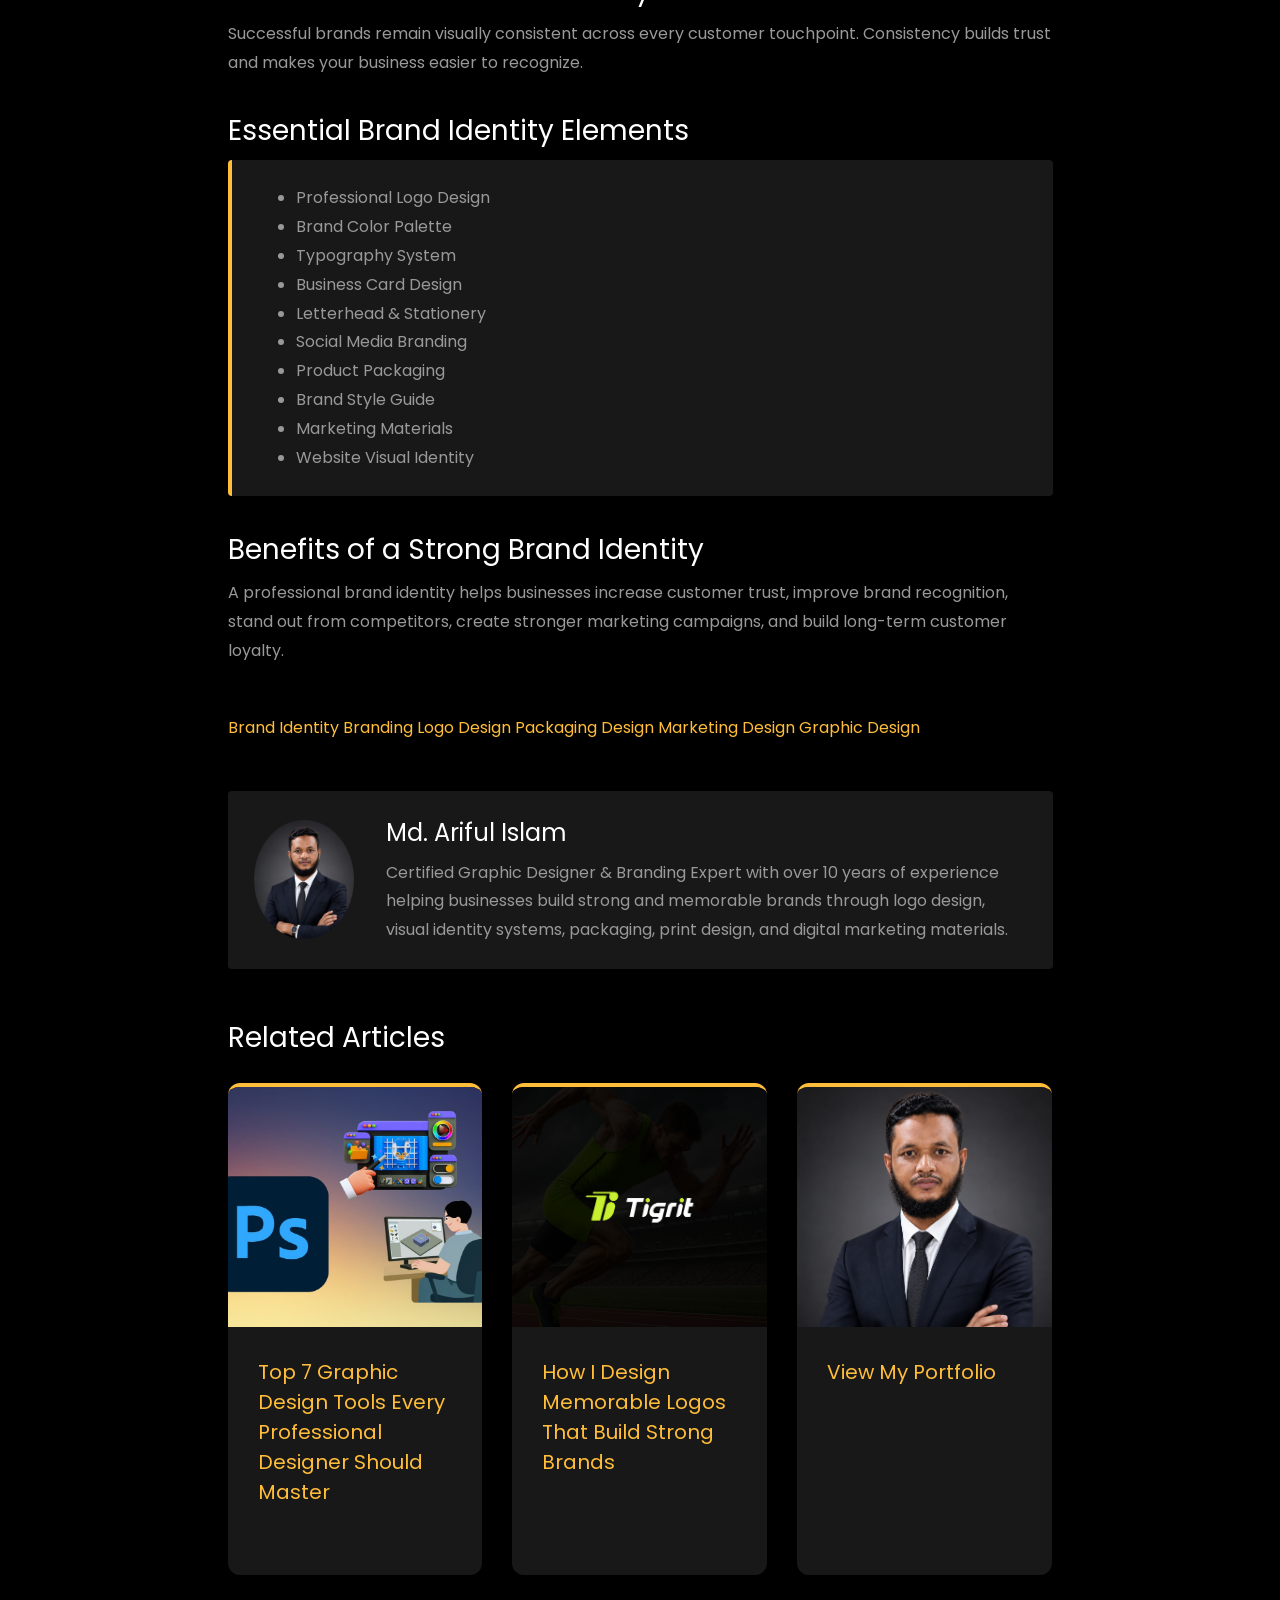
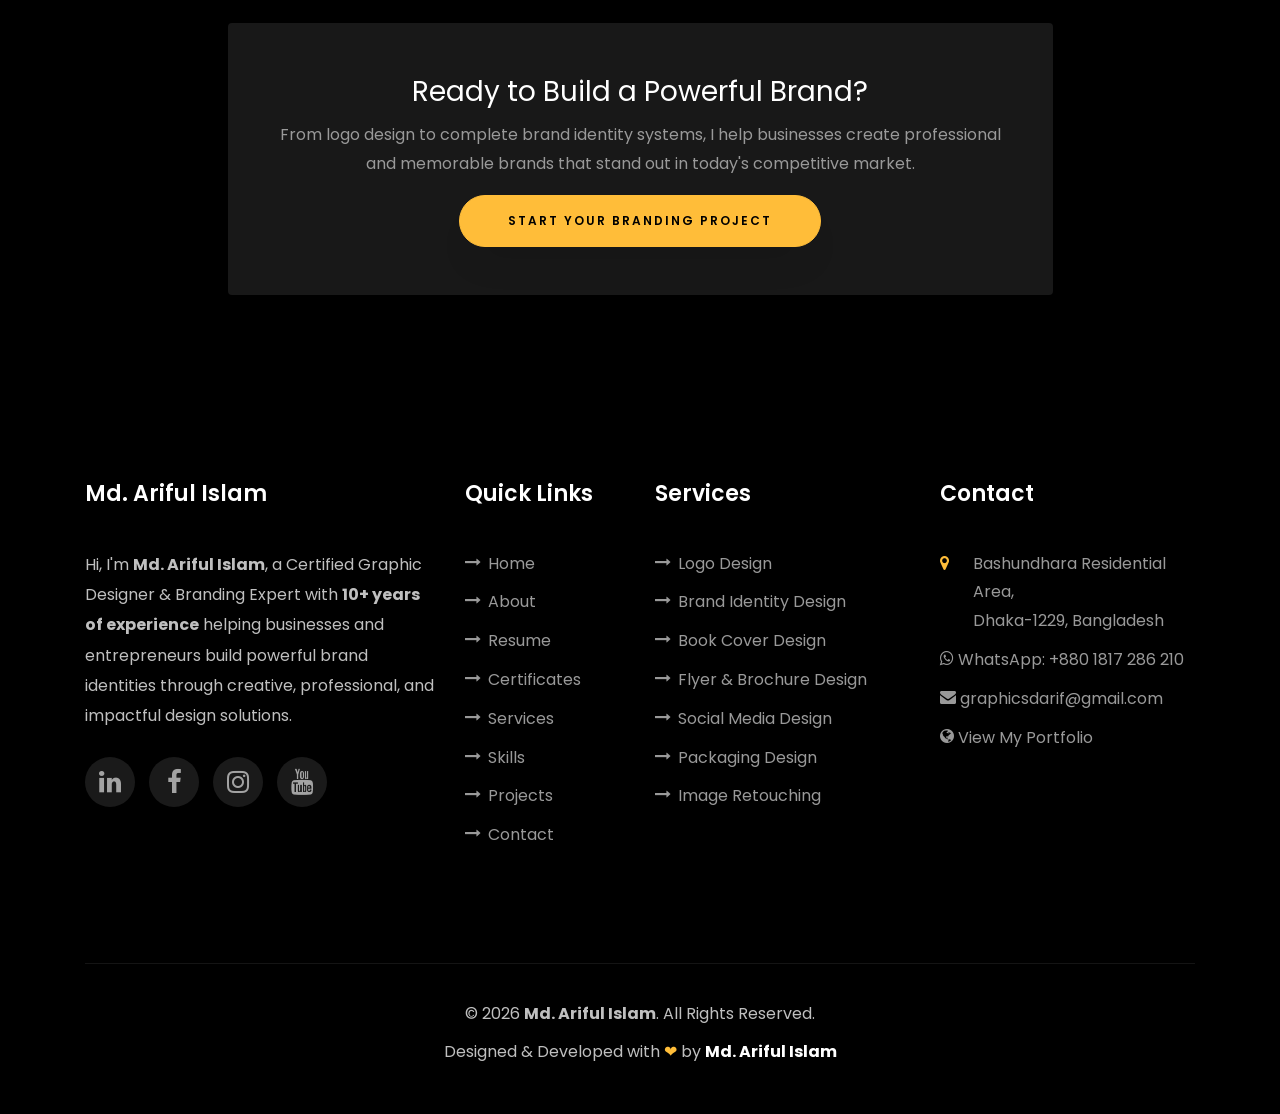
==== commit 4e31f5f4: "Blog Update" ====
--- a/blog-brand.html
+++ b/blog-brand.html
@@ -77,7 +77,7 @@
 
                     <span>
                         <i class="icon-calendar"></i>
-                        February 10, 2024
+                        March 8, 2024
                     </span>
 
                     <span class="mx-3">•</span>
@@ -323,7 +323,7 @@
 
                 <div class="blog-entry">
 
-                <a href="blog-tools.html"
+                <a href="single.html"
                 class="block-20"
                 style="background-image:url(images/blogimgupdate1.jpg);">
                 </a>
@@ -332,7 +332,7 @@
 
                 <h5>
 
-                <a href="blog-tools.html">
+                <a href="single.html">
                 Top 7 Graphic Design Tools Every Professional Designer Should Master
                 </a>
 
@@ -348,16 +348,16 @@
 
                 <div class="blog-entry">
 
-                <a href="blog-logo.html"
+                <a href="blog-logo-design.html"
                 class="block-20"
-                style="background-image:url(images/howtocreatealogo.jpg);">
+                style="background-image:url(images/blogimgupdate2.jpg);">
                 </a>
 
                 <div class="text">
 
                 <h5>
 
-                <a href="blog-logo.html">
+                <a href="blog-logo-design.html">
                 How I Design Memorable Logos That Build Strong Brands
                 </a>
 
@@ -373,16 +373,16 @@
 
                 <div class="blog-entry">
 
-                <a href="index.html#projects-section"
+                <a href="https://www.behance.net/graphicdarif"
                 class="block-20"
-                style="background-image:url(images/work-1.jpg);">
+                style="background-image:url(images/relatedarticlesimage.jpg);">
                 </a>
 
                 <div class="text">
 
                 <h5>
 
-                <a href="index.html#projects-section">
+                <a href="https://www.behance.net/graphicdarif">
                 View My Portfolio
                 </a>
 
